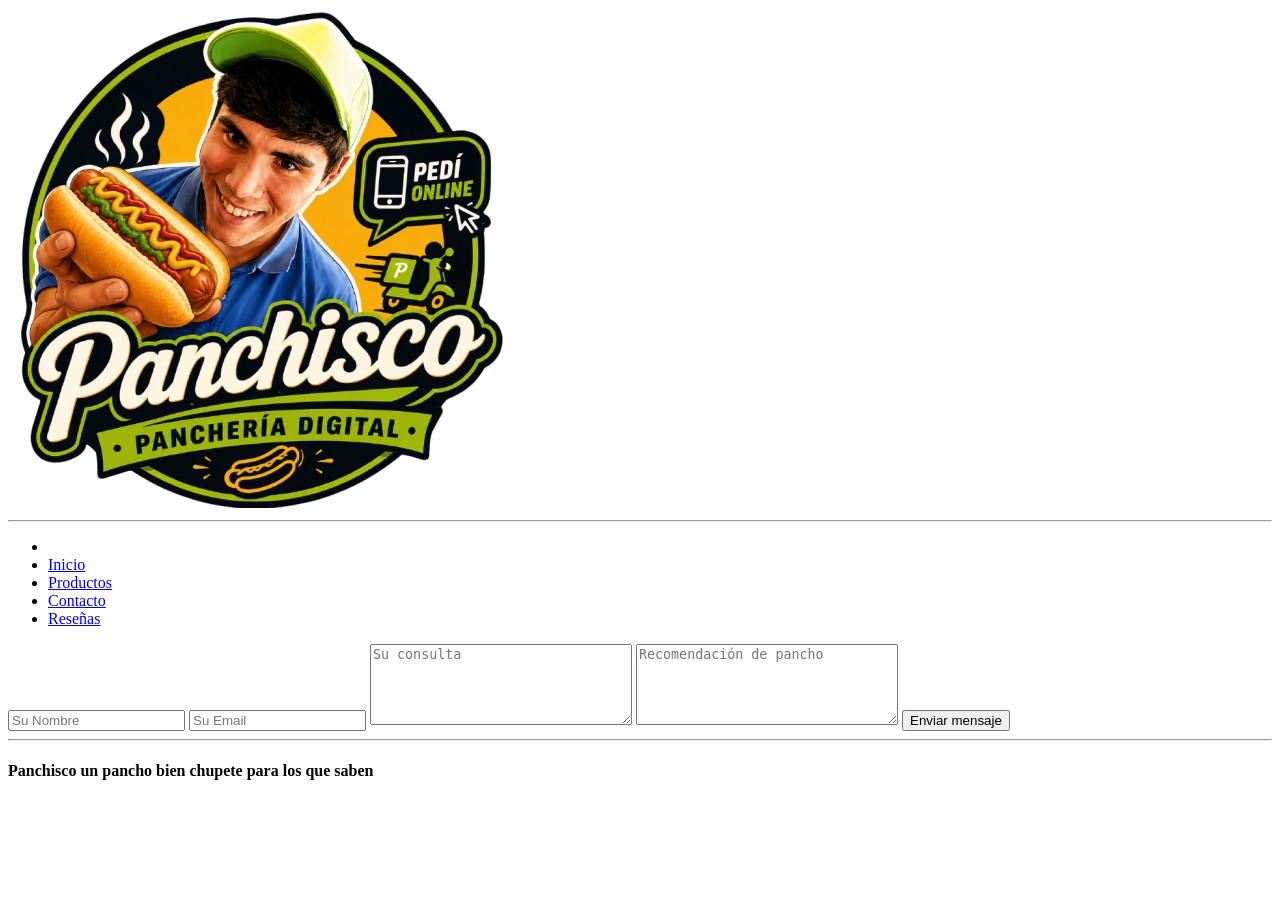
==== contacto.html @ 686ffc07 "Contacto+img Hice lo de contacto, lo del formulario  y agregue la img del logo en la carpeta" ====
<!DOCTYPE html>
<html lang="es">
<head>
	<meta charset="UTF-8">
	<meta http-equiv="X-UA-Compatible" content="IE=edge">
	<meta name="viewport" content="width=device-width, initial-scale=1.0">
	<title>Panchisco</title>
	<link rel="stylesheet" href="css/style.css">
	<link rel="stylesheet" href="css/mediaqueries.css">
	<link href="https://fonts.googleapis.com/css2?family=Roboto:wght@400;700&display=swap" rel="stylesheet">
</head>
<body>
	<header>
		<div class="prenav">
			<img src="./img/PANCHISCO-logo.png" >
			<hr>
			</div>
		<nav>
			<ul>
				<li></li>
				<li><a href="index.html">Inicio</a></li>
				<li><a href="productos.html">Productos</a></li>
				<li><a href="contacto.html">Contacto</a></li>
				<li><a href="resenas.html">Reseñas</a></li>
				
			</ul>
		</nav>
	</header>
	<main>
		<form action="https://formspree.io/f/xaqkawly"  method="POST">
			<input type="text"  placeholder="Su Nombre" name="nombre">
			<input type="email" placeholder="Su Email"  name="email">
			<textarea rows="5" cols="30" placeholder="Su consulta" name="message" ></textarea>
            <textarea rows="5" cols="30" placeholder="Recomendación de pancho" name="message" ></textarea>
			<button type="submit">Enviar mensaje</button>
		</form>
		
	</main>
	
<footer>
	<hr>
	<h4>Panchisco un pancho bien chupete para los que saben</h4>
</footer>
</body>
</html>
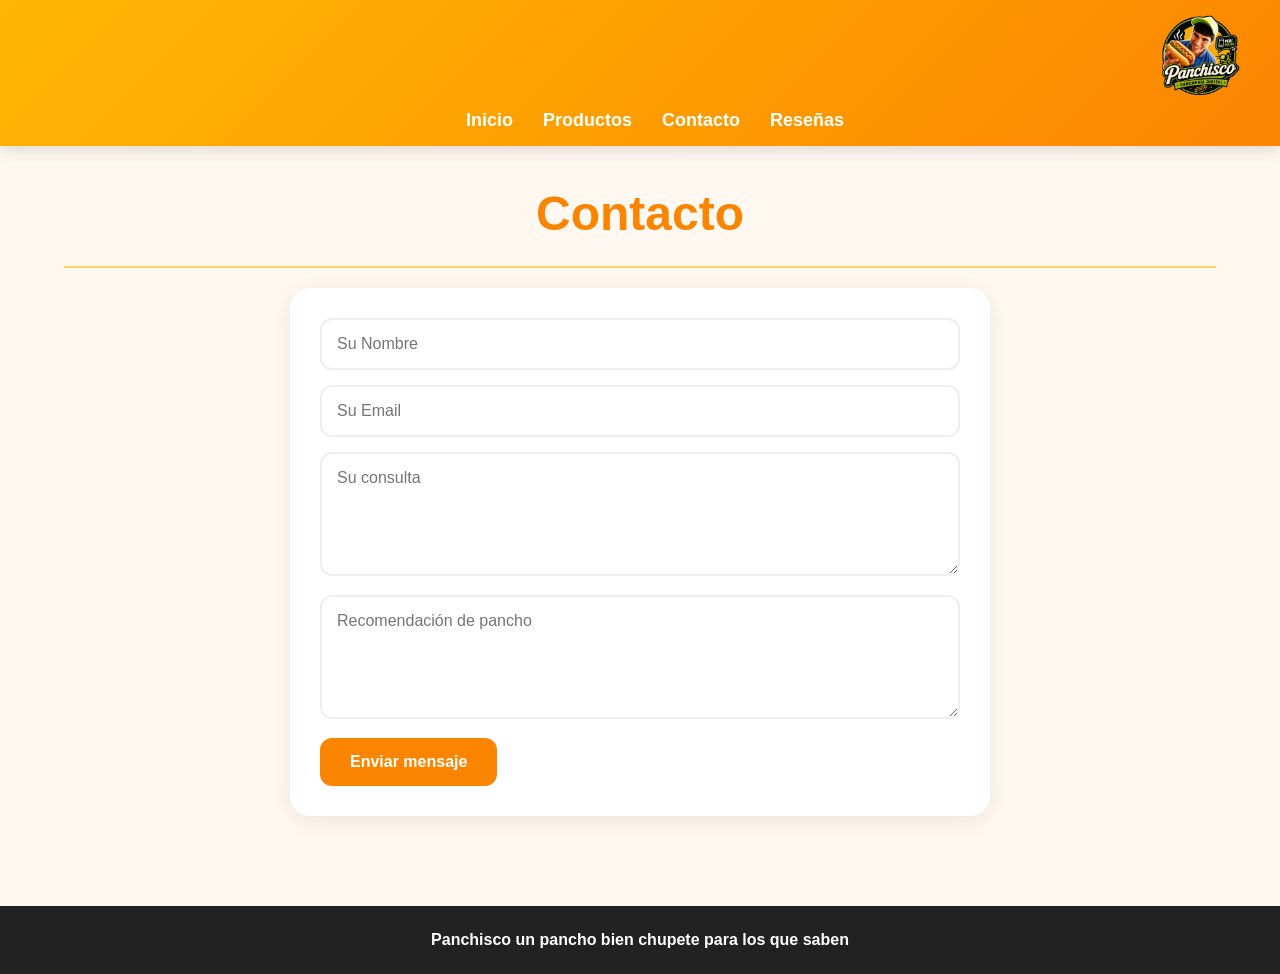
==== commit 912bdebe: "Ultimos cambios README, y cambios pequeños en el HTML" ====
--- a/contacto.html
+++ b/contacto.html
@@ -27,6 +27,8 @@
 		</nav>
 	</header>
 	<main>
+		<h1>Contacto</h1>
+		<hr>
 		<form action="https://formspree.io/f/xaqkawly"  method="POST">
 			<input type="text"  placeholder="Su Nombre" name="nombre">
 			<input type="email" placeholder="Su Email"  name="email">
--- a/css/style.css
+++ b/css/style.css
@@ -0,0 +1,296 @@
+*{
+    margin:0;
+    padding:0;
+    box-sizing:border-box;
+    font-family:'Roboto',sans-serif;
+}
+
+body{
+    background:#fff8f0;
+    color:#333;
+    min-height:100vh;
+}
+
+/*HEADER*/
+
+header{
+    background:linear-gradient(135deg,#ffb703,#fb8500);
+    box-shadow:0 3px 15px rgba(0,0,0,.15);
+}
+
+.prenav{
+    display:flex;
+    justify-content:flex-end;
+    align-items:center;
+    padding:15px 40px;
+}
+
+.prenav img{
+    height:80px;
+    width:auto;
+}
+
+nav{
+    padding-bottom:15px;
+}
+
+nav ul{
+    list-style:none;
+    display:flex;
+    justify-content:center;
+    gap:30px;
+    flex-wrap:wrap;
+}
+
+nav a{
+    color:white;
+    font-size:18px;
+    font-weight:bold;
+    transition:.3s;
+    text-decoration: none;
+}
+
+nav a:hover{
+    color:#222;
+}
+
+/*MAIN*/
+
+main{
+    width:90%;
+    max-width:1200px;
+    margin:auto;
+    padding:40px 0;
+}
+
+h1{
+    text-align:center;
+    font-size:3rem;
+    color:#fb8500;
+    margin-bottom:25px;
+}
+
+h2{
+    color:#fb8500;
+    margin-bottom:15px;
+}
+
+hr{
+    border:none;
+    height:2px;
+    background:#ffd166;
+    margin:20px 0;
+}
+
+/*INDEX*/
+
+.index-content{
+    background:white;
+    padding:30px;
+    border-radius:20px;
+    box-shadow:0 5px 20px rgba(0,0,0,.08);
+}
+
+.index-content ul{
+    margin-bottom:25px;
+    padding-left:25px;
+}
+
+.index-content li{
+    margin-bottom:8px;
+}
+
+.marcas{
+    display:grid;
+    grid-template-columns: 1fr 1fr;
+    gap:25px;
+    margin-top:30px;
+    margin: auto;
+    padding: auto;
+    align-items: center;
+}
+
+.marcas div{
+    height: 100%;
+    margin: auto;
+    padding: auto;
+    text-align: center;
+}
+
+.marcas img{
+    height: 12rem;
+    width:auto;
+    border-radius:20px;
+    background:white;
+    box-shadow:0 5px 15px rgba(0,0,0,.1);
+    transition:.3s;    
+    }
+
+/*PRODUCTOS*/
+
+.productos{
+    display:grid;
+    grid-template-columns:1fr 1fr 1fr;
+    gap:25px;
+    margin-top:30px;
+}
+
+.productos img{
+    width:100%;
+    height: 100%;
+    border-radius:20px;
+    background:white;
+    padding:15px;
+    box-shadow:0 5px 15px rgba(0,0,0,.1);
+    transition:.3s;
+}
+
+.productos img:hover{
+    transform:translateY(-5px);
+}
+
+/*FORMULARIO*/
+
+form{
+    max-width:700px;
+    margin:auto;
+    background:white;
+    padding:30px;
+    border-radius:20px;
+    box-shadow:0 5px 20px rgba(0,0,0,.08);
+}
+
+input,
+textarea{
+    width:100%;
+    padding:15px;
+    margin-bottom:15px;
+    border:2px solid #eee;
+    border-radius:12px;
+    font-size:16px;
+}
+
+input:focus,
+textarea:focus{
+    outline:none;
+    border-color:#fb8500;
+}
+
+button{
+    background:#fb8500;
+    color:white;
+    border:none;
+    padding:15px 30px;
+    border-radius:12px;
+    font-size:16px;
+    font-weight:bold;
+    cursor:pointer;
+    transition:.3s;
+}
+
+button:hover{
+    background:#ffb703;
+}
+
+/*RESEÑAS*/
+
+.reseña-box{
+    background:white;
+    max-width:800px;
+    margin:30px auto;
+    padding:30px;
+    border-radius:20px;
+    box-shadow:0 5px 20px rgba(0,0,0,.08);
+}
+
+.input-mail,
+.input-reseña{
+    width:100%;
+}
+
+.input-reseña{
+    min-height:120px;
+}
+
+.rating{
+    display:flex;
+    flex-direction:row-reverse;
+    justify-content:flex-end;
+    margin:15px 0;
+}
+
+.rating input{
+    display:none;
+}
+
+.rating label{
+    font-size:35px;
+    color:#ccc;
+    cursor:pointer;
+    transition:.2s;
+}
+
+.rating label:hover,
+.rating label:hover ~ label,
+.rating input:checked ~ label{
+    color:#ffb703;
+}
+
+.reseñas{
+    max-width:900px;
+    margin:auto;
+}
+
+.comentario{
+    background:white;
+    padding:20px;
+    border-radius:15px;
+    margin-bottom:20px;
+    box-shadow:0 5px 15px rgba(0,0,0,.08);
+}
+
+.fecha{
+    color:#888;
+    font-size:14px;
+    margin:10px 0;
+}
+
+/*FOOTER*/
+
+footer{
+    background:#222;
+    color:white;
+    text-align:center;
+    padding:25px;
+    margin-top:50px;
+}
+
+footer hr{
+    display:none;
+}
+
+/*RESPONSIVE*/
+
+@media(max-width:768px){
+
+    h1{
+        font-size:2.2rem;
+    }
+
+    nav ul{
+        gap:15px;
+    }
+
+    .productos, .marcas{
+        display: grid;
+        grid-template-columns:1fr;
+    }
+
+    .prenav{
+        justify-content:center;
+    }
+
+    .prenav img{
+        height:65px;
+    }
+}
